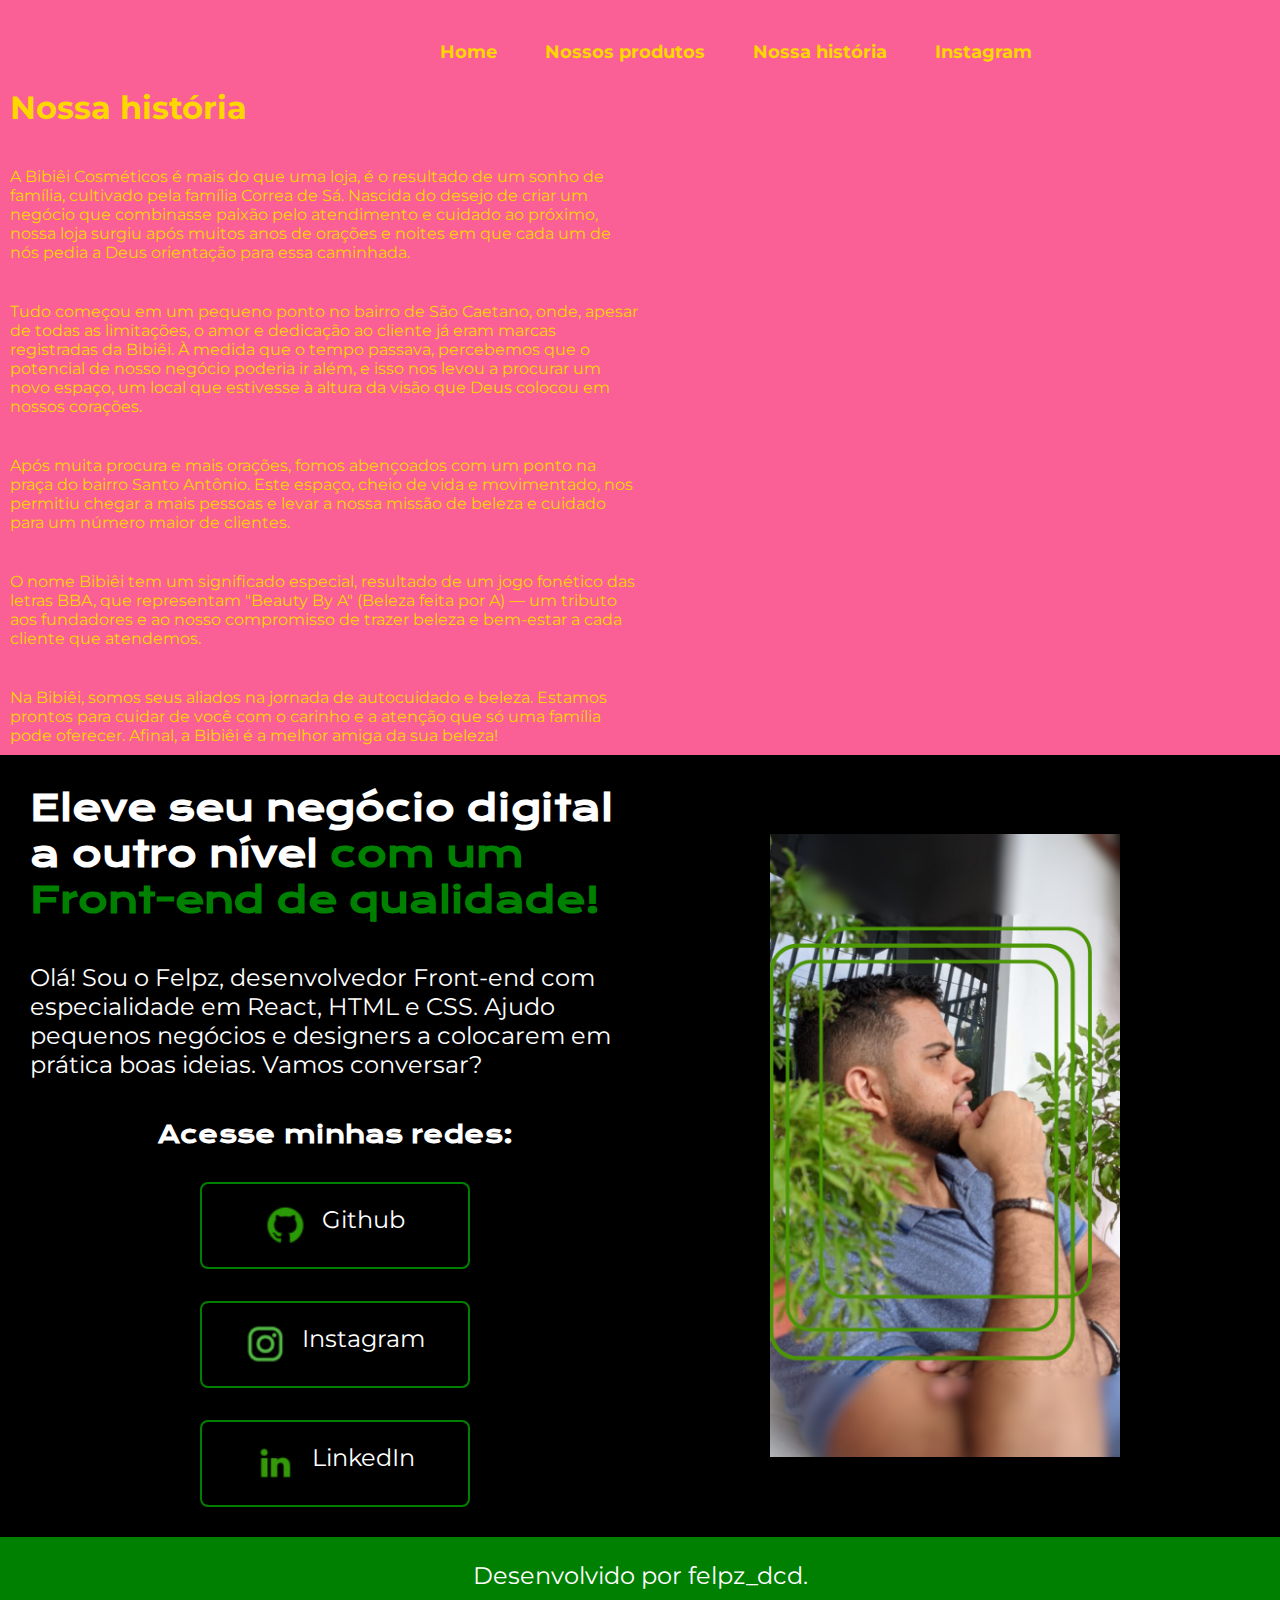
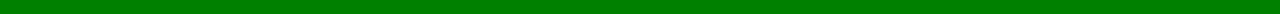
==== historia.html @ 4c727682 "historia.html" ====
<!DOCTYPE html>
<html lang="pt-BR">
<head>
    <meta charset="UTF-8">
    <meta name="viewport" content="width=device-width, initial-scale=1.0">
    <title>Bibiêi Cosméticos - Nossa história</title>
    <link rel="stylesheet" href="style.css">
</head>
<body>
    <header class="cabecalho">
        <nav class="cabecalho__menu">
            <a href="./index.html" class="cabecalho__menu__link"><strong>Home</strong></a>
            <a href="./produtos.html" class="cabecalho__menu__link"><strong>Nossos produtos</a></strong> 
            <a href="./historia.html" class="cabecalho__menu__link"><strong>Nossa história</strong></a>
            <a href="https://www.instagram.com/bibieicosmeticos/" class="cabecalho__menu__link"><strong>Instagram</strong></a>
        </nav>
    </header>
    <main>
        <div class="negocio__historia">
            <section class="negocio__texto__historia">
                <h1>Nossa história</h1>
                <p>A Bibiêi Cosméticos é mais do que uma loja, é o resultado de um sonho de família, cultivado pela família Correa de Sá. Nascida do desejo de criar um negócio que combinasse paixão pelo atendimento e cuidado ao próximo, nossa loja surgiu após muitos anos de orações e noites em que cada um de nós pedia a Deus orientação para essa caminhada.</p>
        

                <p>Tudo começou em um pequeno ponto no bairro de São Caetano, onde, apesar de todas as limitações, o amor e dedicação ao cliente já eram marcas registradas da Bibiêi. À medida que o tempo passava, percebemos que o potencial de nosso negócio poderia ir além, e isso nos levou a procurar um novo espaço, um local que estivesse à altura da visão que Deus colocou em nossos corações.</p> 
                    
                <p>Após muita procura e mais orações, fomos abençoados com um ponto na praça do bairro Santo Antônio. Este espaço, cheio de vida e movimentado, nos permitiu chegar a mais pessoas e levar a nossa missão de beleza e cuidado para um número maior de clientes.</p>
                    
                <p>O nome Bibiêi tem um significado especial, resultado de um jogo fonético das letras BBA, que representam "Beauty By A" (Beleza feita por A) — um tributo aos fundadores e ao nosso compromisso de trazer beleza e bem-estar a cada cliente que atendemos.</p>
                    
                <p>Na Bibiêi, somos seus aliados na jornada de autocuidado e beleza. Estamos prontos para cuidar de você com o carinho e a atenção que só uma família pode oferecer. Afinal, a Bibiêi é a melhor amiga da sua beleza!</p>
            </section>    
        </div>    
    </main>
        <div class="negocio">
            <section class="negocio__texto">
                <h2 class="negocio__texto__titulo">Eleve seu negócio digital a outro nível <strong class="verde-front"> com um Front-end de qualidade!</strong></h2>
                <p class="negocio__texto__paragrafo">Olá! Sou o Felpz, desenvolvedor Front-end com especialidade em React, HTML e CSS. 
                    Ajudo pequenos negócios e designers a colocarem em prática boas ideias. 
                    Vamos conversar?</p>
                <div class="botoes-centro">
                    <h2 class="botoes-centro-att">Acesse minhas redes:</h2>
                    <a href="https://www.github.com/felpzdcd" class="botao-verde">
                        <img src="github.png">
                        Github
                    </a> 
                    <a href="https://www.instagram.com/felpz_dcd/" class="botao-verde">
                        <img src="instagram.png">
                        Instagram
                    </a>
                    <a href="https://www.linkedin.com/in/felipe-de-sá-062b0a15b/" class="botao-verde">
                        <img src="linkedin.png">
                        LinkedIn
                    </a>      
                </div>
            </section> 
            <img class="imagem__rem" src="portfolio.png" id="fotominha" alt="Foto de Felpz, programador da página. Homem pardo, barba feita, cabelo em altura mediana, vestindo camisa azul e com pulseira ao lados de plantas numa varanda.">     
        </div>
    <footer class="rodape">
        <p> Desenvolvido por felpz_dcd.</p>
    </footer>
</body>
</html>
---- style.css ----
@import url('https://fonts.googleapis.com/css2?family=Krona+One&display=swap');
@import url('https://fonts.googleapis.com/css2?family=Montserrat:ital,wght@0,100..900;1,100..900&display=swap');
@import url('https://fonts.googleapis.com/css2?family=Montserrat:ital,wght@0,600;1,600&display=swap');

:root {
    --cor-principal: #fa6096;
    --cor-secundaria: #ffd700;
}

* {
    margin: 0;
    padding: 0;
}

body {
    background: var(--cor-principal);
}

footer {
    background: black;
    color: white;
    text-align: center;
}

.negocio {
    display: flex;
    align-items: center;
    justify-content: space-between;
    background-color: black;
    padding: 1.875rem;
}

.negocio__historia {
    display: flex;
    align-items: center;
    justify-content: space-between;
    background-color: var(--cor-principal);
    font-family: 'Montserrat', sans-serif;
}

#centro {
    text-align: center;
}

.verde-front {
    color: green;
}

header {
    background: var(--cor-principal);
    color: var(--cor-secundaria)
}

main {
    background: var(--cor-principal);
    color: var(--cor-secundaria);
    padding: 0.625rem;
    font-family: 'Montserrat', sans-serif;
}

#fotominha {
    display: block;
    margin: 0 auto; /* Centraliza horizontalmente a imagem */
    width: 21.875rem;
    height: auto; /* Mantém a proporção da imagem */
}

#bibiei {
    display: block;
    margin: 0 auto; /* Centraliza horizontalmente a imagem */
    width: 28.125rem;
    height: auto; /* Mantém a proporção da imagem */
}    

.botao-verde {
    display: flex;
    justify-content: center;
    gap: 1rem;
    width: 75%;
    text-align: center;
    border: 0.125rem solid green;
    border-radius: 0.5rem;
    font-size: 1.5rem;
    font-weight: 37.5rem;
    padding: 1.34375rem 0;
    text-decoration: none;
    color: white;
    font-family: "Montserrat", sans-serif;
}

.botao-verde:hover{
    background-color: green;
    padding: 3%;
    cursor: pointer;
}

.botoes-centro {
    display: flex; 
    flex-direction: column;
    justify-content: space-between;
    align-items: center;
    gap: 2rem; 
}

.botoes-centro-att {
    font-family: "Krona One", sans-serif;
    font-weight: 25rem;
    font-size: 1.5rem;
}

.negocio__texto {
    width: 50%;
    display: flex;
    align-items: center;
    flex-direction: column;
    gap: 2.5rem;
    color: white;
}

.negocio__texto__historia {
    width: 50%;
    display: flex;
    flex-direction: column;
    gap: 2.5rem;
    color:var(--cor-secundaria);
    font-family: 'Montserrat', sans-serif;
}

.negocio__texto__titulo {
    font-size: 2.25rem;
    font-family: "Krona One", sans-serif ;
    color: white;
}

.negocio__texto__paragrafo {
    font-size: 1.5rem;
    font-family: "Montserrat", sans-serif;
    color: white;
}

.rodape {
    padding: 1.5rem;
    color: white;
    background-color: green;
    font-family: 'Montserrat', sans-serif;
    font-size: 1.5rem;
    font-weight: 400px;
}

.cabecalho {
    padding: 2% 0% 0% 15%;
}

.cabecalho__menu {
    display: flex;
    padding: 10px;
    justify-content: center;
    align-items: center;
    gap: 0.5rem ;
    font-family: 'Montserrat', sans-serif;
}

.cabecalho__menu__link {
    color: var(--cor-secundaria);
    font-size: 1.125rem;
    margin: 0 0.625rem;
    padding: 0.3125rem 0.625rem;
    text-decoration: none;
}

.cabecalho__menu__link:hover {
    color: white;
    font-size: 1.5rem;
}

.foto__historia {
    display: block;
    margin: 0 auto; /* Centraliza horizontalmente a imagem */
    width: 21.875rem;
    height: auto; /* Mantém a proporção da imagem */
}

.mapa__loja__print {
    display: block;
    margin: 0 auto; /* Centraliza horizontalmente a imagem */
    width: 15.625rem;
    height: auto; /* Mantém a proporção da imagem */
    border-radius: 0.5rem;
    border: 0.125rem solid var(--cor-secundaria);
    padding: 0.625rem;
}

.mapa__loja__print:hover {
    width: 31.25rem;
}

.mapa__loja {
    display: flex;
    justify-content: center;
    text-decoration: none;
    color: var(--cor-secundaria);
}

.imagem__rem {
    width: 50%;
}

@media (max-width: 1200px) {
    .cabecalho {
        padding: 10%;
    }
    
    .cabecalho__menu {
        justify-content: center;
    }
    
    .negocio {
        flex-direction: column-reverse;
        padding: 5%;
    }

    .negocio__texto {
        width: auto;
    }
}
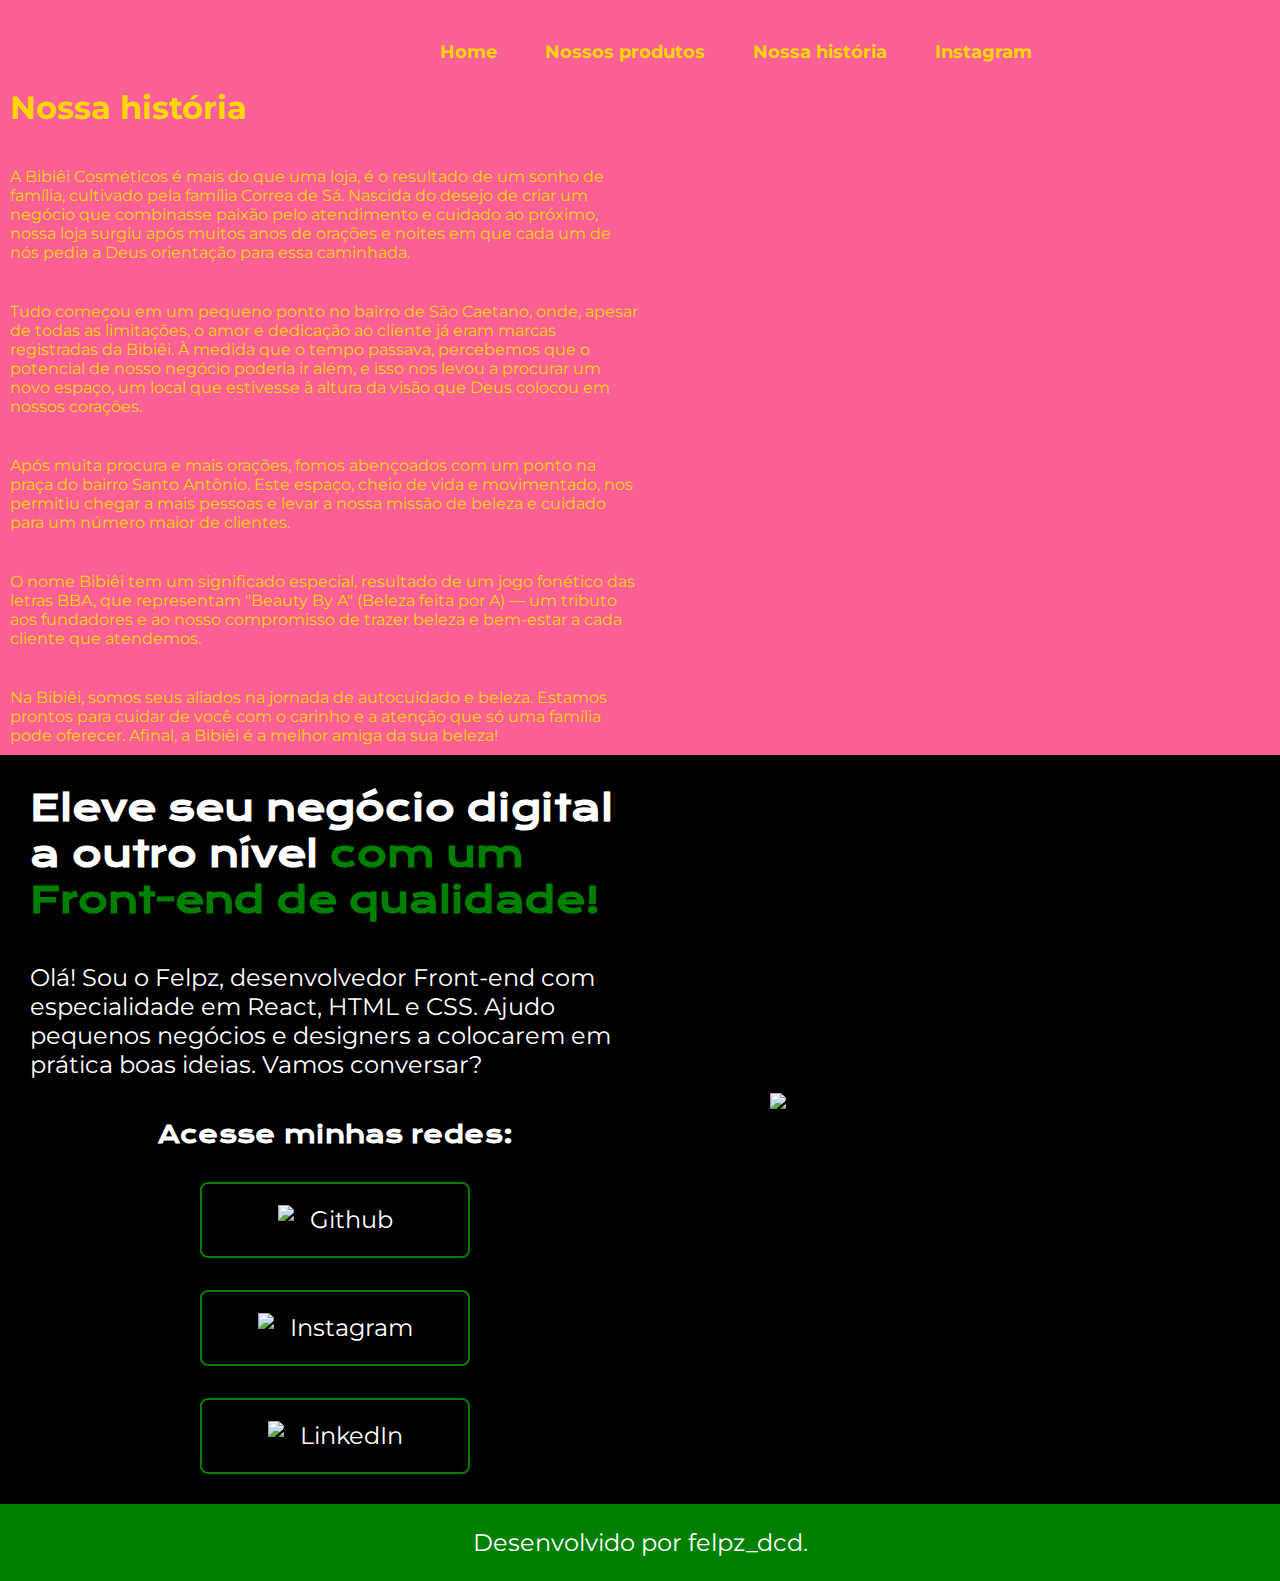
==== commit b263e55b: "Add files via upload" ====
--- a/historia.html
+++ b/historia.html
@@ -41,23 +41,23 @@
                 <div class="botoes-centro">
                     <h2 class="botoes-centro-att">Acesse minhas redes:</h2>
                     <a href="https://www.github.com/felpzdcd" class="botao-verde">
-                        <img src="github.png">
+                        <img src="./assets/github.png">
                         Github
                     </a> 
                     <a href="https://www.instagram.com/felpz_dcd/" class="botao-verde">
-                        <img src="instagram.png">
+                        <img src="./assets/instagram.png">
                         Instagram
                     </a>
                     <a href="https://www.linkedin.com/in/felipe-de-sá-062b0a15b/" class="botao-verde">
-                        <img src="linkedin.png">
+                        <img src="./assets/linkedin.png">
                         LinkedIn
                     </a>      
                 </div>
             </section> 
-            <img class="imagem__rem" src="portfolio.png" id="fotominha" alt="Foto de Felpz, programador da página. Homem pardo, barba feita, cabelo em altura mediana, vestindo camisa azul e com pulseira ao lados de plantas numa varanda.">     
+            <img class="imagem__rem" src="./assets/portfolio.png" id="fotominha" alt="Foto de Felpz, programador da página. Homem pardo, barba feita, cabelo em altura mediana, vestindo camisa azul e com pulseira ao lados de plantas numa varanda.">     
         </div>
     <footer class="rodape">
         <p> Desenvolvido por felpz_dcd.</p>
     </footer>
 </body>
-</html>
+</html>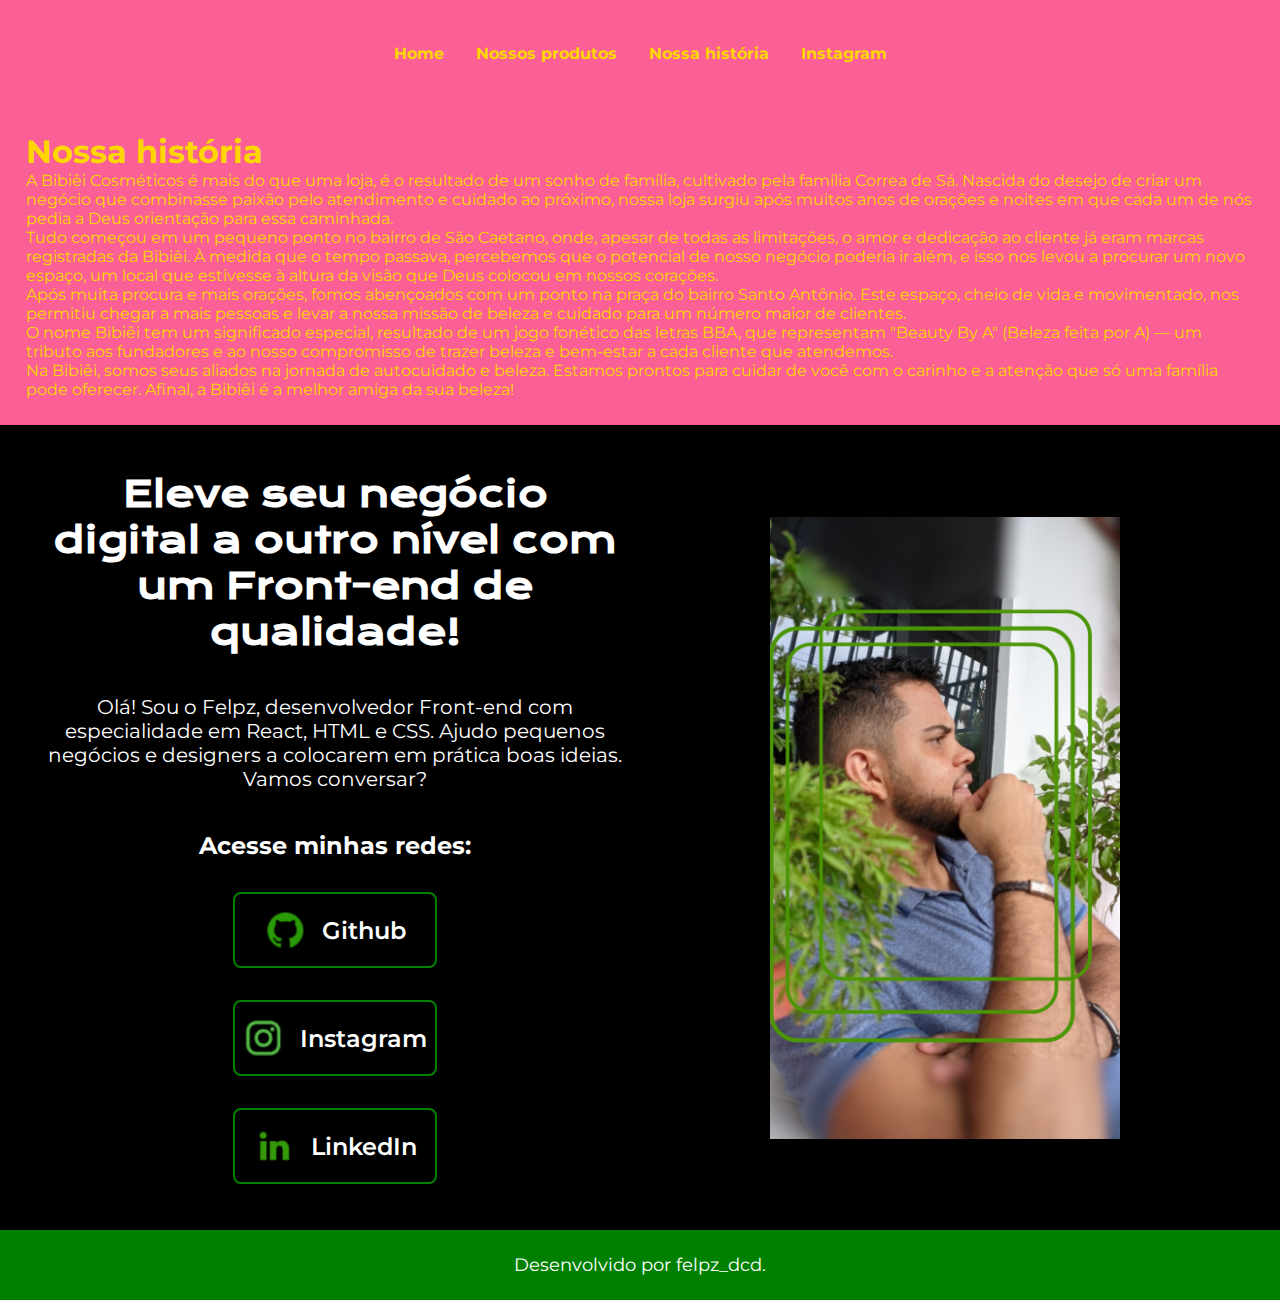
==== commit d3396b20: "historia.html" ====
--- a/historia.html
+++ b/historia.html
@@ -41,23 +41,23 @@
                 <div class="botoes-centro">
                     <h2 class="botoes-centro-att">Acesse minhas redes:</h2>
                     <a href="https://www.github.com/felpzdcd" class="botao-verde">
-                        <img src="./assets/github.png">
+                        <img src="github.png">
                         Github
                     </a> 
                     <a href="https://www.instagram.com/felpz_dcd/" class="botao-verde">
-                        <img src="./assets/instagram.png">
+                        <img src="instagram.png">
                         Instagram
                     </a>
                     <a href="https://www.linkedin.com/in/felipe-de-sá-062b0a15b/" class="botao-verde">
-                        <img src="./assets/linkedin.png">
+                        <img src="linkedin.png">
                         LinkedIn
                     </a>      
                 </div>
             </section> 
-            <img class="imagem__rem" src="./assets/portfolio.png" id="fotominha" alt="Foto de Felpz, programador da página. Homem pardo, barba feita, cabelo em altura mediana, vestindo camisa azul e com pulseira ao lados de plantas numa varanda.">     
+            <img class="imagem__rem" src="portfolio.png" id="fotominha" alt="Foto de Felpz, programador da página. Homem pardo, barba feita, cabelo em altura mediana, vestindo camisa azul e com pulseira ao lados de plantas numa varanda.">     
         </div>
     <footer class="rodape">
         <p> Desenvolvido por felpz_dcd.</p>
     </footer>
 </body>
-</html>+</html>
--- a/style.css
+++ b/style.css
@@ -10,20 +10,24 @@
 * {
     margin: 0;
     padding: 0;
+    box-sizing: border-box;
 }
 
 body {
     background: var(--cor-principal);
+    font-family: 'Montserrat', sans-serif;
 }
 
 footer {
     background: black;
     color: white;
     text-align: center;
+    padding: 1rem;
 }
 
 .negocio {
     display: flex;
+    flex-wrap: wrap;
     align-items: center;
     justify-content: space-between;
     background-color: black;
@@ -32,194 +36,211 @@
 
 .negocio__historia {
     display: flex;
+    flex-wrap: wrap;
     align-items: center;
     justify-content: space-between;
     background-color: var(--cor-principal);
-    font-family: 'Montserrat', sans-serif;
+    padding: 1rem;
 }
 
 #centro {
     text-align: center;
-}
-
-.verde-front {
-    color: green;
 }
 
 header {
     background: var(--cor-principal);
-    color: var(--cor-secundaria)
+    color: var(--cor-secundaria);
+    padding: 1rem;
 }
 
 main {
     background: var(--cor-principal);
     color: var(--cor-secundaria);
     padding: 0.625rem;
-    font-family: 'Montserrat', sans-serif;
-}
-
-#fotominha {
+}
+
+#fotominha, #bibiei {
     display: block;
-    margin: 0 auto; /* Centraliza horizontalmente a imagem */
-    width: 21.875rem;
-    height: auto; /* Mantém a proporção da imagem */
-}
-
-#bibiei {
-    display: block;
-    margin: 0 auto; /* Centraliza horizontalmente a imagem */
-    width: 28.125rem;
-    height: auto; /* Mantém a proporção da imagem */
-}    
+    margin: 0 auto;
+    width: 100%;
+    max-width: 21.875rem;
+    height: auto;
+}
 
 .botao-verde {
     display: flex;
     justify-content: center;
+    align-items: center;
     gap: 1rem;
     width: 75%;
+    max-width: 15rem;
     text-align: center;
     border: 0.125rem solid green;
     border-radius: 0.5rem;
     font-size: 1.5rem;
-    font-weight: 37.5rem;
-    padding: 1.34375rem 0;
+    font-weight: 600;
+    padding: 1rem;
     text-decoration: none;
     color: white;
-    font-family: "Montserrat", sans-serif;
-}
-
-.botao-verde:hover{
+    transition: background-color 0.3s;
+}
+
+.botao-verde:hover {
     background-color: green;
-    padding: 3%;
     cursor: pointer;
 }
 
 .botoes-centro {
-    display: flex; 
+    display: flex;
     flex-direction: column;
-    justify-content: space-between;
-    align-items: center;
-    gap: 2rem; 
-}
-
-.botoes-centro-att {
-    font-family: "Krona One", sans-serif;
-    font-weight: 25rem;
-    font-size: 1.5rem;
+    justify-content: center;
+    align-items: center;
+    gap: 2rem;
 }
 
 .negocio__texto {
-    width: 50%;
+    width: 100%;
+    max-width: 50%;
     display: flex;
     align-items: center;
     flex-direction: column;
     gap: 2.5rem;
     color: white;
-}
-
-.negocio__texto__historia {
-    width: 50%;
-    display: flex;
-    flex-direction: column;
-    gap: 2.5rem;
-    color:var(--cor-secundaria);
-    font-family: 'Montserrat', sans-serif;
+    padding: 1rem;
 }
 
 .negocio__texto__titulo {
     font-size: 2.25rem;
-    font-family: "Krona One", sans-serif ;
-    color: white;
+    font-family: "Krona One", sans-serif;
+    color: white;
+    text-align: center;
 }
 
 .negocio__texto__paragrafo {
-    font-size: 1.5rem;
-    font-family: "Montserrat", sans-serif;
-    color: white;
+    font-size: 1.25rem;
+    color: white;
+    text-align: center;
 }
 
 .rodape {
     padding: 1.5rem;
     color: white;
     background-color: green;
-    font-family: 'Montserrat', sans-serif;
-    font-size: 1.5rem;
-    font-weight: 400px;
+    font-size: 1.125rem;
+    font-weight: 400;
+    text-align: center;
 }
 
 .cabecalho {
-    padding: 2% 0% 0% 15%;
+    padding: 2%;
+    text-align: center;
 }
 
 .cabecalho__menu {
     display: flex;
+    flex-wrap: wrap;
+    justify-content: center;
+    gap: 1rem;
     padding: 10px;
-    justify-content: center;
-    align-items: center;
-    gap: 0.5rem ;
-    font-family: 'Montserrat', sans-serif;
 }
 
 .cabecalho__menu__link {
     color: var(--cor-secundaria);
-    font-size: 1.125rem;
-    margin: 0 0.625rem;
-    padding: 0.3125rem 0.625rem;
+    font-size: 1rem;
+    padding: 0.5rem;
     text-decoration: none;
 }
 
 .cabecalho__menu__link:hover {
     color: white;
-    font-size: 1.5rem;
-}
-
-.foto__historia {
-    display: block;
-    margin: 0 auto; /* Centraliza horizontalmente a imagem */
-    width: 21.875rem;
-    height: auto; /* Mantém a proporção da imagem */
 }
 
 .mapa__loja__print {
     display: block;
-    margin: 0 auto; /* Centraliza horizontalmente a imagem */
-    width: 15.625rem;
-    height: auto; /* Mantém a proporção da imagem */
+    margin: 0 auto;
+    width: 100%;
+    max-width: 15.625rem;
+    height: auto;
     border-radius: 0.5rem;
     border: 0.125rem solid var(--cor-secundaria);
     padding: 0.625rem;
 }
 
 .mapa__loja__print:hover {
-    width: 31.25rem;
+    width: 100%;
+    max-width: 20rem;
 }
 
 .mapa__loja {
     display: flex;
     justify-content: center;
-    text-decoration: none;
-    color: var(--cor-secundaria);
-}
-
-.imagem__rem {
-    width: 50%;
+    color: var(--cor-secundaria);
 }
 
 @media (max-width: 1200px) {
     .cabecalho {
         padding: 10%;
     }
-    
-    .cabecalho__menu {
-        justify-content: center;
-    }
-    
+
     .negocio {
-        flex-direction: column-reverse;
-        padding: 5%;
+        flex-direction: column;
+        padding: 2rem;
     }
 
     .negocio__texto {
-        width: auto;
-    }
-}+        width: 100%;
+    }
+
+    .negocio__texto__titulo {
+        font-size: 1.75rem;
+    }
+
+    .botao-verde {
+        width: 100%;
+        max-width: 10rem;
+        padding: 1rem;
+    }
+}
+
+@media (max-width: 768px) {
+    #fotominha, #bibiei {
+        max-width: 15rem;
+    }
+
+    .botao-verde {
+        width: 100%;
+        max-width: 8rem;
+        font-size: 1.25rem;
+    }
+
+    .negocio__texto__titulo {
+        font-size: 1.5rem;
+    }
+
+    .negocio__texto__paragrafo {
+        font-size: 1rem;
+    }
+
+    .rodape {
+        font-size: 1rem;
+    }
+}
+
+@media (max-width: 480px) {
+    .negocio {
+        padding: 1rem;
+    }
+
+    .negocio__texto__titulo {
+        font-size: 1.25rem;
+    }
+
+    .cabecalho__menu__link {
+        font-size: 0.875rem;
+    }
+
+    .botao-verde {
+        font-size: 1rem;
+        padding: 0.75rem;
+    }
+}
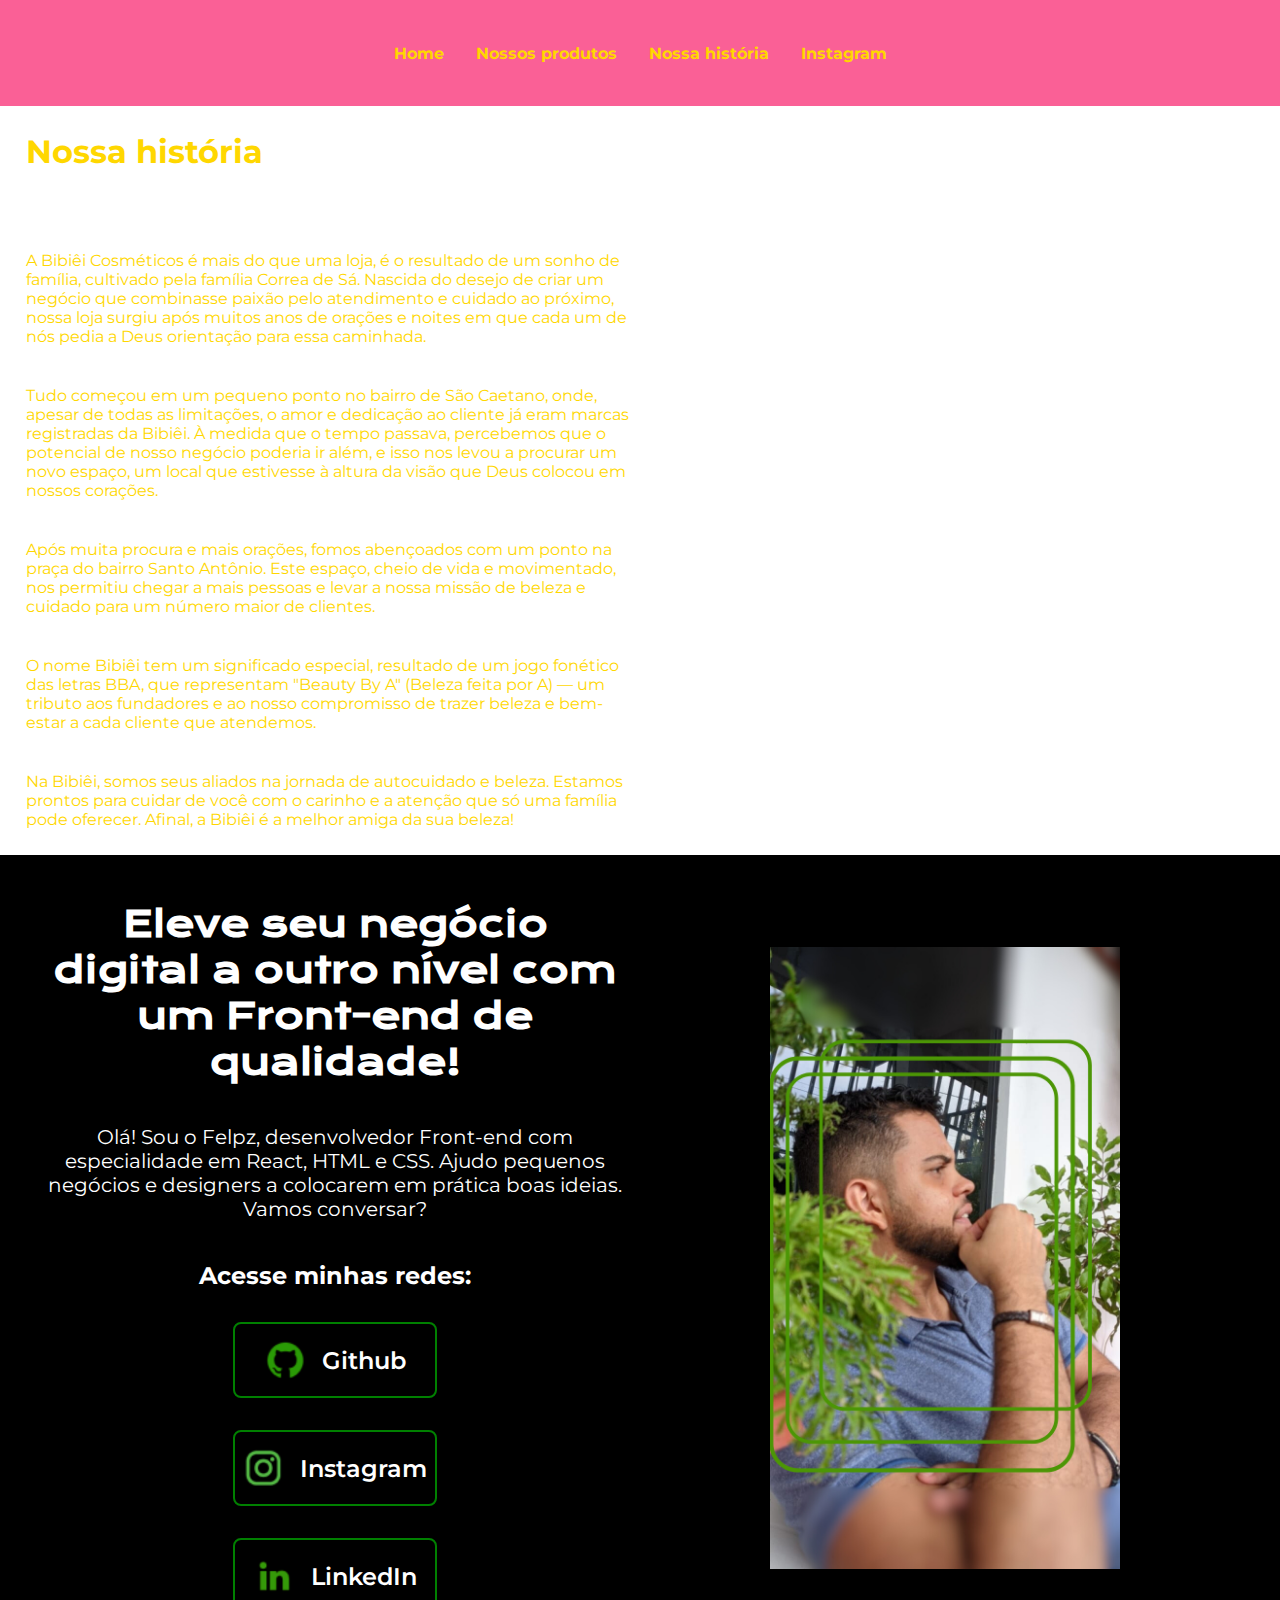
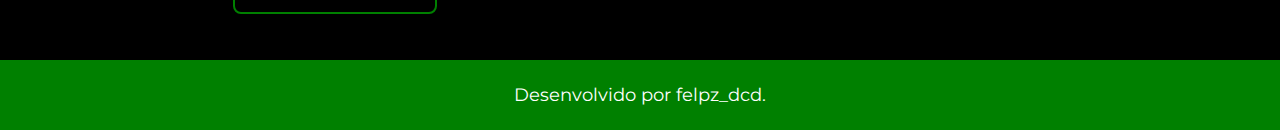
==== commit 96729876: "historia.html" ====
--- a/historia.html
+++ b/historia.html
@@ -19,7 +19,7 @@
         <div class="negocio__historia">
             <section class="negocio__texto__historia">
                 <h1>Nossa história</h1>
-                <p>A Bibiêi Cosméticos é mais do que uma loja, é o resultado de um sonho de família, cultivado pela família Correa de Sá. Nascida do desejo de criar um negócio que combinasse paixão pelo atendimento e cuidado ao próximo, nossa loja surgiu após muitos anos de orações e noites em que cada um de nós pedia a Deus orientação para essa caminhada.</p>
+                <strong></strong><p>A Bibiêi Cosméticos é mais do que uma loja, é o resultado de um sonho de família, cultivado pela família Correa de Sá. Nascida do desejo de criar um negócio que combinasse paixão pelo atendimento e cuidado ao próximo, nossa loja surgiu após muitos anos de orações e noites em que cada um de nós pedia a Deus orientação para essa caminhada.</p>
         
 
                 <p>Tudo começou em um pequeno ponto no bairro de São Caetano, onde, apesar de todas as limitações, o amor e dedicação ao cliente já eram marcas registradas da Bibiêi. À medida que o tempo passava, percebemos que o potencial de nosso negócio poderia ir além, e isso nos levou a procurar um novo espaço, um local que estivesse à altura da visão que Deus colocou em nossos corações.</p> 
@@ -28,7 +28,7 @@
                     
                 <p>O nome Bibiêi tem um significado especial, resultado de um jogo fonético das letras BBA, que representam "Beauty By A" (Beleza feita por A) — um tributo aos fundadores e ao nosso compromisso de trazer beleza e bem-estar a cada cliente que atendemos.</p>
                     
-                <p>Na Bibiêi, somos seus aliados na jornada de autocuidado e beleza. Estamos prontos para cuidar de você com o carinho e a atenção que só uma família pode oferecer. Afinal, a Bibiêi é a melhor amiga da sua beleza!</p>
+                <p>Na Bibiêi, somos seus aliados na jornada de autocuidado e beleza. Estamos prontos para cuidar de você com o carinho e a atenção que só uma família pode oferecer. Afinal, a Bibiêi é a melhor amiga da sua beleza!</p></strong>
             </section>    
         </div>    
     </main>
--- a/style.css
+++ b/style.css
@@ -14,7 +14,7 @@
 }
 
 body {
-    background: var(--cor-principal);
+    background: #FFFFFF;
     font-family: 'Montserrat', sans-serif;
 }
 
@@ -39,9 +39,24 @@
     flex-wrap: wrap;
     align-items: center;
     justify-content: space-between;
-    background-color: var(--cor-principal);
-    padding: 1rem;
-}
+    background-color: #FFFFFF;
+    padding: 1rem;
+}
+.negocio__historia:hover {
+    border: 0.125rem solid var(--cor-secundaria);
+    border-radius: 0.5rem;
+    font-weight: 900px;
+}
+
+.negocio__texto__historia {
+    width: 50%;
+    display: flex;
+    flex-direction: column;
+    gap: 2.5rem;
+    color:var(--cor-secundaria);
+    font-family: 'Montserrat', sans-serif;
+}
+
 
 #centro {
     text-align: center;
@@ -54,7 +69,7 @@
 }
 
 main {
-    background: var(--cor-principal);
+    background: #FFFFFF;
     color: var(--cor-secundaria);
     padding: 0.625rem;
 }
@@ -183,7 +198,7 @@
     }
 
     .negocio {
-        flex-direction: column;
+        flex-direction: column-reverse;
         padding: 2rem;
     }
 
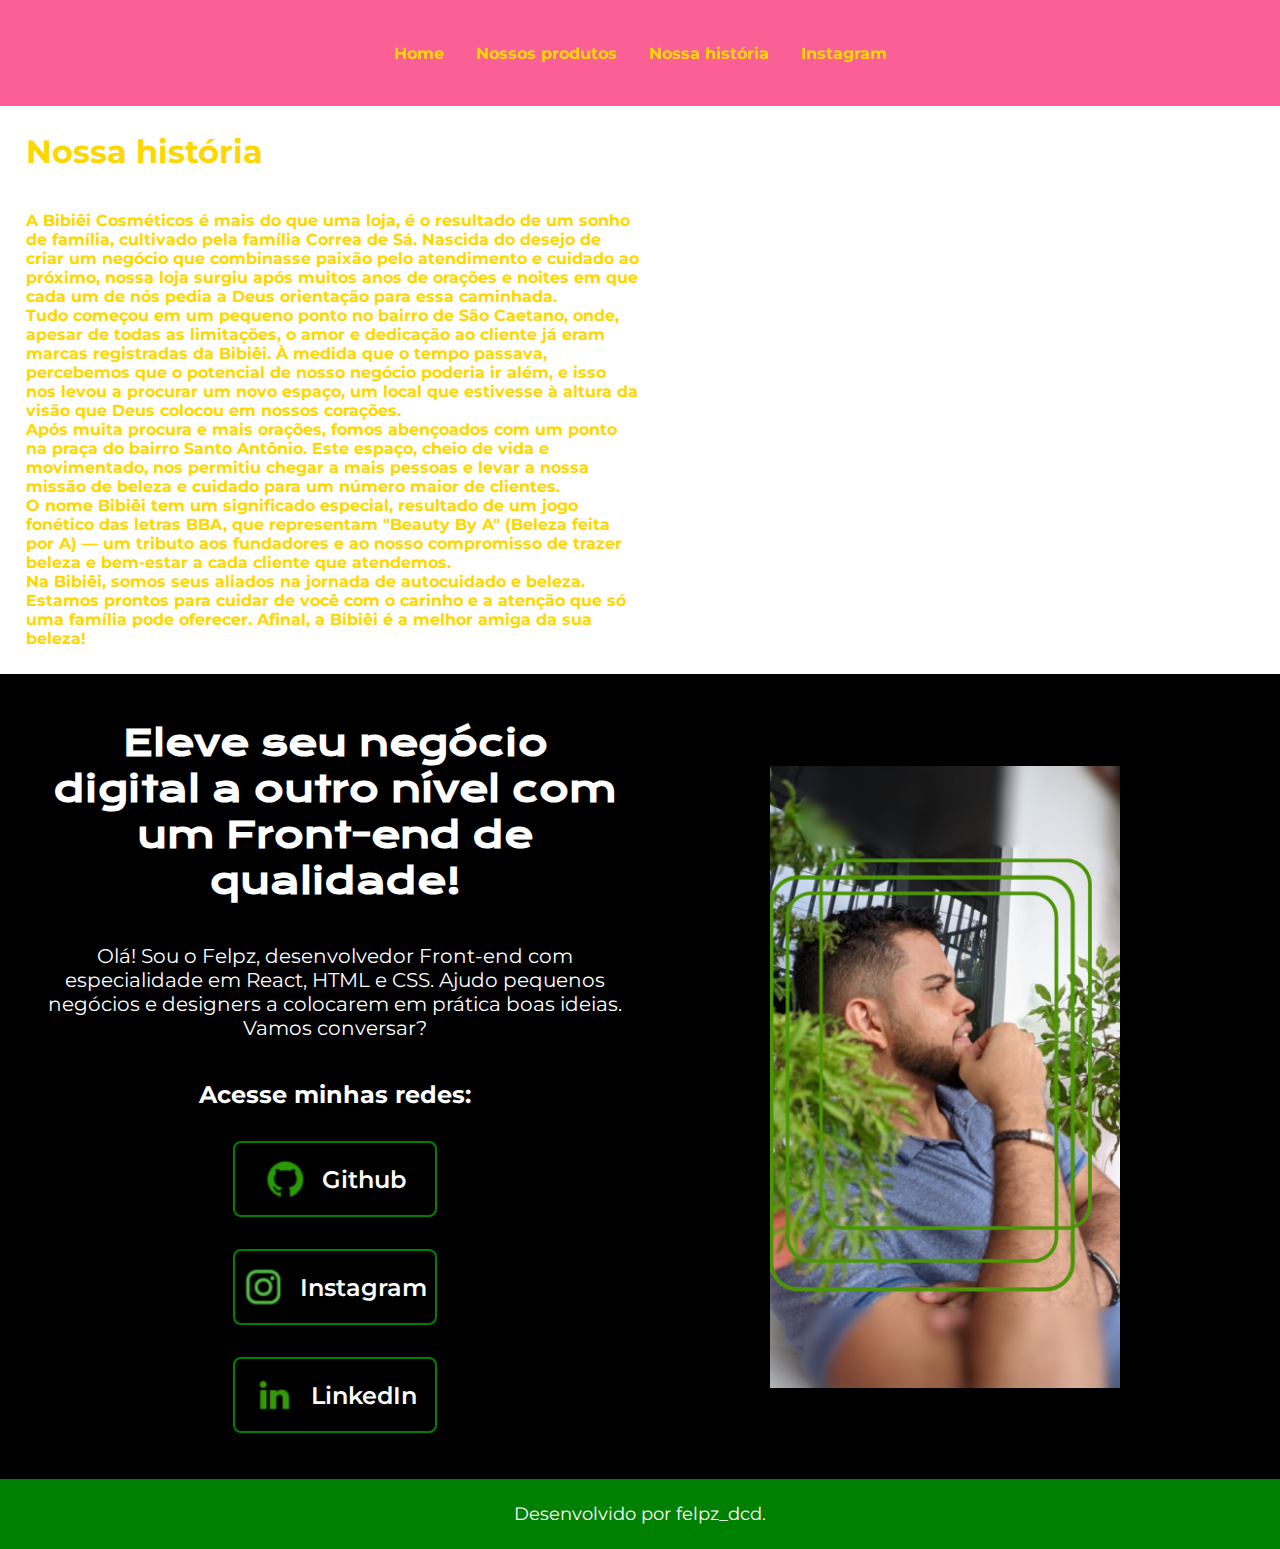
==== commit 44329c01: "historia.html" ====
--- a/historia.html
+++ b/historia.html
@@ -19,9 +19,8 @@
         <div class="negocio__historia">
             <section class="negocio__texto__historia">
                 <h1>Nossa história</h1>
-                <strong></strong><p>A Bibiêi Cosméticos é mais do que uma loja, é o resultado de um sonho de família, cultivado pela família Correa de Sá. Nascida do desejo de criar um negócio que combinasse paixão pelo atendimento e cuidado ao próximo, nossa loja surgiu após muitos anos de orações e noites em que cada um de nós pedia a Deus orientação para essa caminhada.</p>
+                <strong><p>A Bibiêi Cosméticos é mais do que uma loja, é o resultado de um sonho de família, cultivado pela família Correa de Sá. Nascida do desejo de criar um negócio que combinasse paixão pelo atendimento e cuidado ao próximo, nossa loja surgiu após muitos anos de orações e noites em que cada um de nós pedia a Deus orientação para essa caminhada.</p>
         
-
                 <p>Tudo começou em um pequeno ponto no bairro de São Caetano, onde, apesar de todas as limitações, o amor e dedicação ao cliente já eram marcas registradas da Bibiêi. À medida que o tempo passava, percebemos que o potencial de nosso negócio poderia ir além, e isso nos levou a procurar um novo espaço, um local que estivesse à altura da visão que Deus colocou em nossos corações.</p> 
                     
                 <p>Após muita procura e mais orações, fomos abençoados com um ponto na praça do bairro Santo Antônio. Este espaço, cheio de vida e movimentado, nos permitiu chegar a mais pessoas e levar a nossa missão de beleza e cuidado para um número maior de clientes.</p>
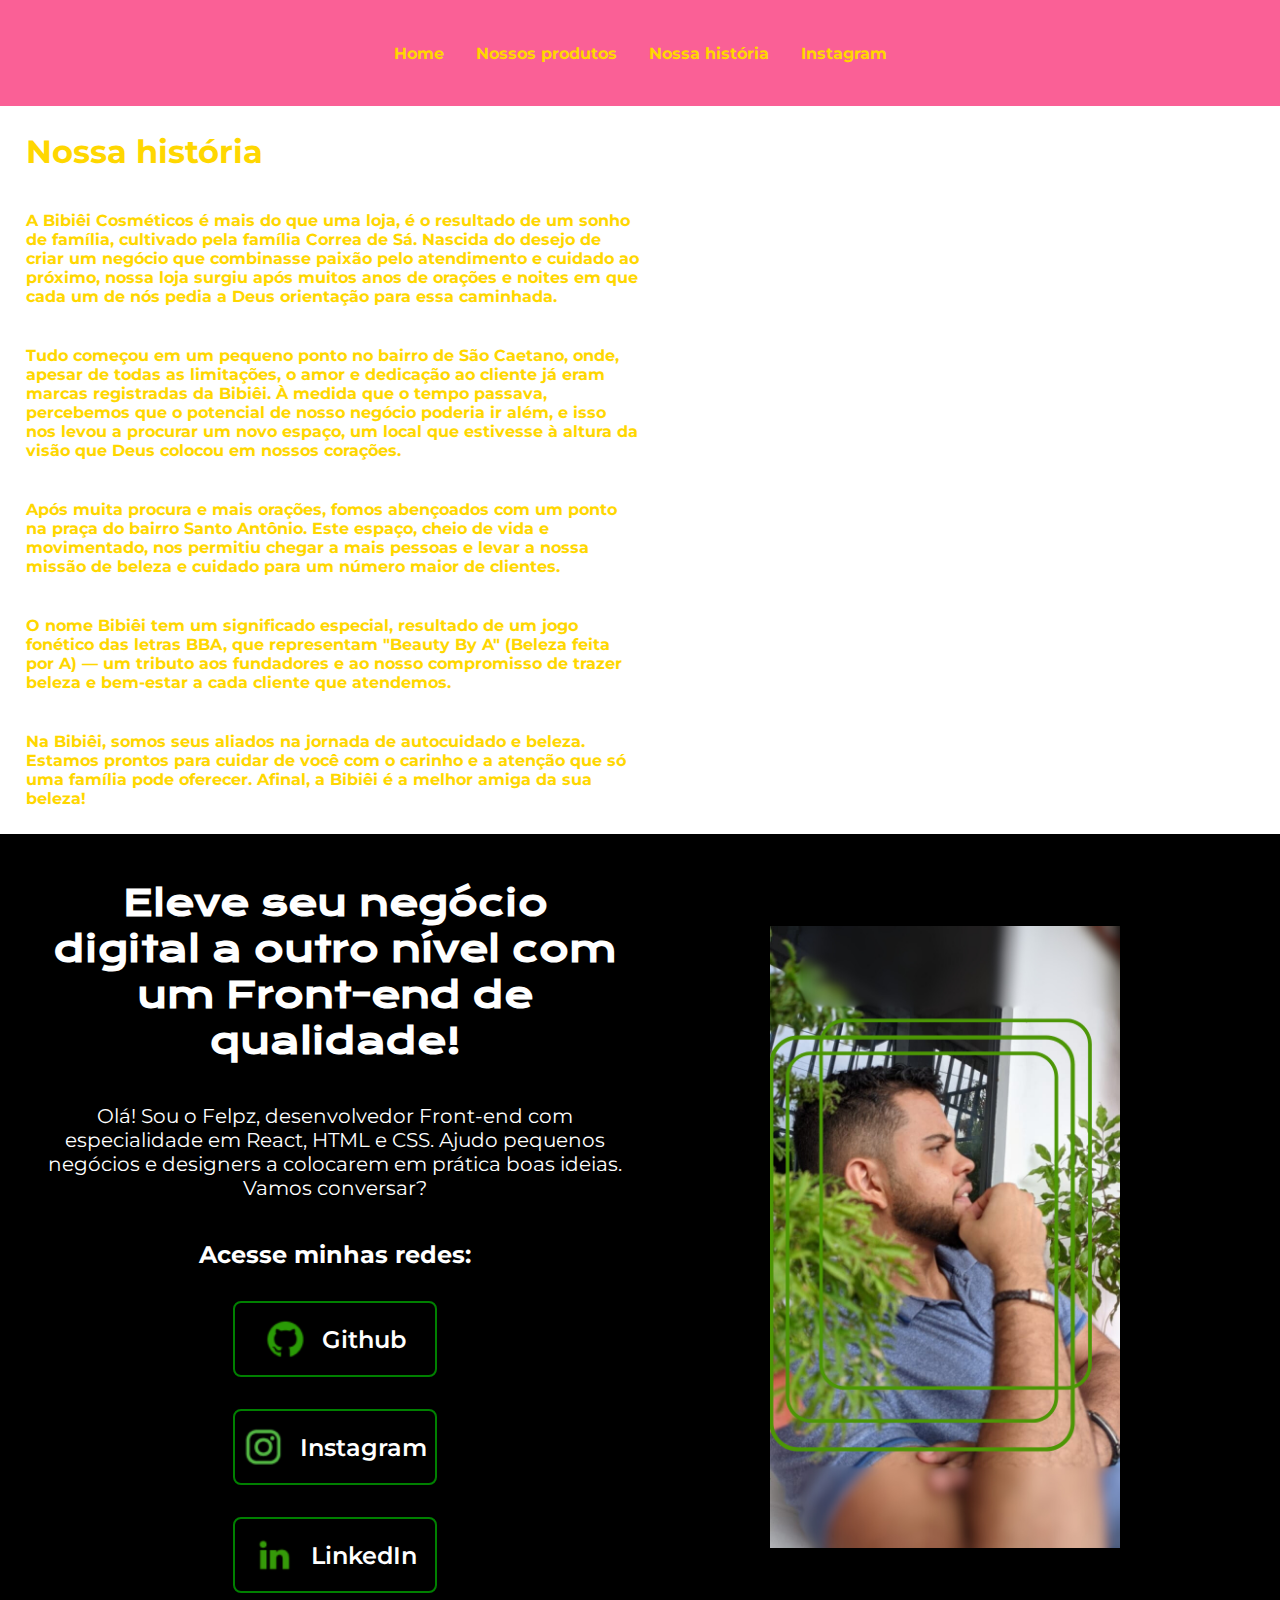
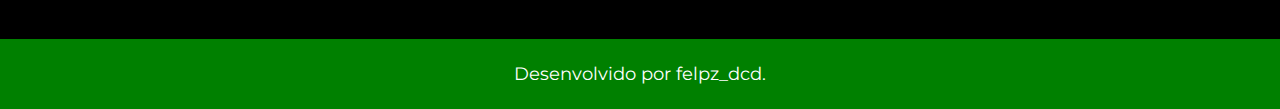
==== commit 9dc7bec3: "historia.html" ====
--- a/historia.html
+++ b/historia.html
@@ -19,15 +19,15 @@
         <div class="negocio__historia">
             <section class="negocio__texto__historia">
                 <h1>Nossa história</h1>
-                <strong><p>A Bibiêi Cosméticos é mais do que uma loja, é o resultado de um sonho de família, cultivado pela família Correa de Sá. Nascida do desejo de criar um negócio que combinasse paixão pelo atendimento e cuidado ao próximo, nossa loja surgiu após muitos anos de orações e noites em que cada um de nós pedia a Deus orientação para essa caminhada.</p>
+                <strong><p>A Bibiêi Cosméticos é mais do que uma loja, é o resultado de um sonho de família, cultivado pela família Correa de Sá. Nascida do desejo de criar um negócio que combinasse paixão pelo atendimento e cuidado ao próximo, nossa loja surgiu após muitos anos de orações e noites em que cada um de nós pedia a Deus orientação para essa caminhada.</p></strong>
         
-                <p>Tudo começou em um pequeno ponto no bairro de São Caetano, onde, apesar de todas as limitações, o amor e dedicação ao cliente já eram marcas registradas da Bibiêi. À medida que o tempo passava, percebemos que o potencial de nosso negócio poderia ir além, e isso nos levou a procurar um novo espaço, um local que estivesse à altura da visão que Deus colocou em nossos corações.</p> 
+                <strong><p>Tudo começou em um pequeno ponto no bairro de São Caetano, onde, apesar de todas as limitações, o amor e dedicação ao cliente já eram marcas registradas da Bibiêi. À medida que o tempo passava, percebemos que o potencial de nosso negócio poderia ir além, e isso nos levou a procurar um novo espaço, um local que estivesse à altura da visão que Deus colocou em nossos corações.</p></strong> 
                     
-                <p>Após muita procura e mais orações, fomos abençoados com um ponto na praça do bairro Santo Antônio. Este espaço, cheio de vida e movimentado, nos permitiu chegar a mais pessoas e levar a nossa missão de beleza e cuidado para um número maior de clientes.</p>
+                <strong><p>Após muita procura e mais orações, fomos abençoados com um ponto na praça do bairro Santo Antônio. Este espaço, cheio de vida e movimentado, nos permitiu chegar a mais pessoas e levar a nossa missão de beleza e cuidado para um número maior de clientes.</p></strong>
                     
-                <p>O nome Bibiêi tem um significado especial, resultado de um jogo fonético das letras BBA, que representam "Beauty By A" (Beleza feita por A) — um tributo aos fundadores e ao nosso compromisso de trazer beleza e bem-estar a cada cliente que atendemos.</p>
+                <strong><p>O nome Bibiêi tem um significado especial, resultado de um jogo fonético das letras BBA, que representam "Beauty By A" (Beleza feita por A) — um tributo aos fundadores e ao nosso compromisso de trazer beleza e bem-estar a cada cliente que atendemos.</p></strong>
                     
-                <p>Na Bibiêi, somos seus aliados na jornada de autocuidado e beleza. Estamos prontos para cuidar de você com o carinho e a atenção que só uma família pode oferecer. Afinal, a Bibiêi é a melhor amiga da sua beleza!</p></strong>
+                <strong><p>Na Bibiêi, somos seus aliados na jornada de autocuidado e beleza. Estamos prontos para cuidar de você com o carinho e a atenção que só uma família pode oferecer. Afinal, a Bibiêi é a melhor amiga da sua beleza!</p></strong>
             </section>    
         </div>    
     </main>
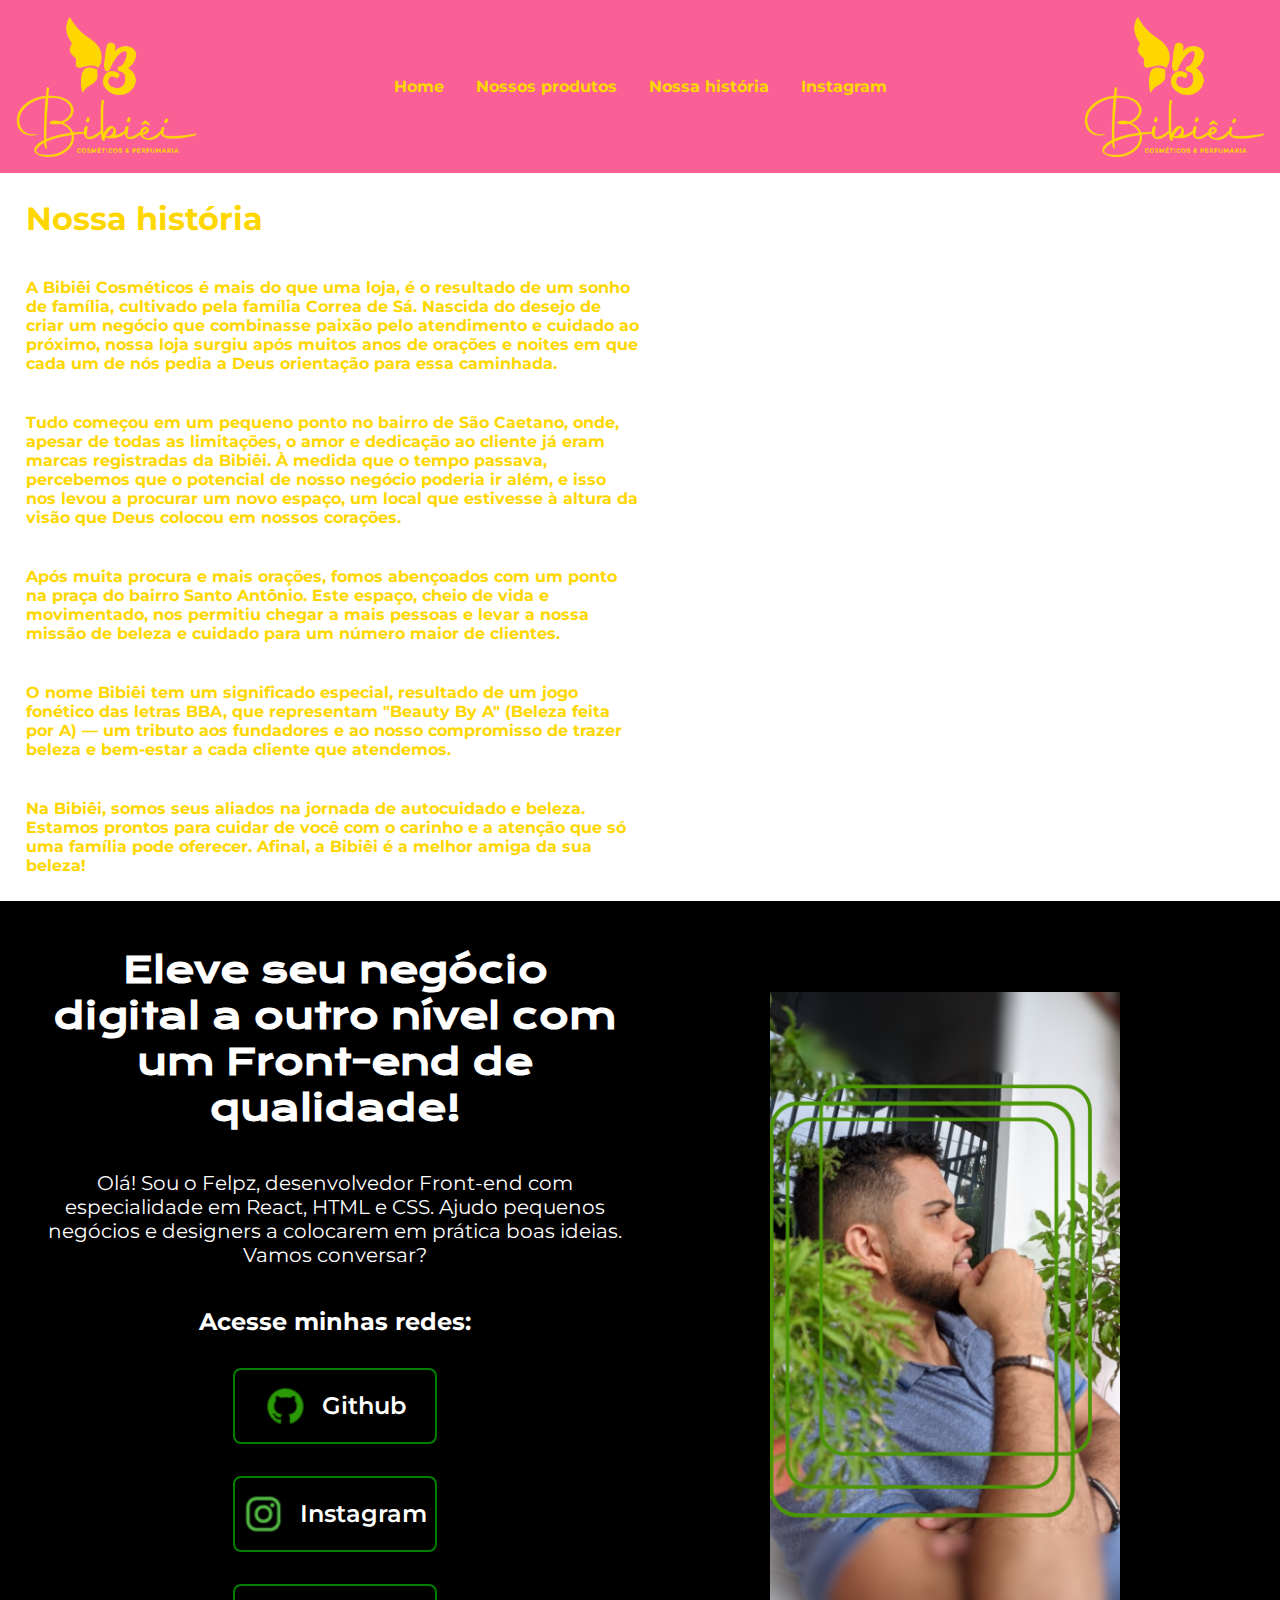
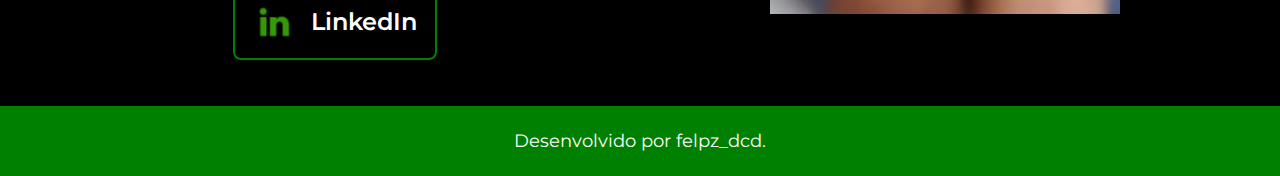
==== commit c1833935: "historia.html" ====
--- a/historia.html
+++ b/historia.html
@@ -8,12 +8,14 @@
 </head>
 <body>
     <header class="cabecalho">
+        <img src="MARCA D_ÁGUA.png" alt="Logo da Bibiêi Cosméticos na esquerda" class="cabecalho__logo cabecalho__logo--esquerda">
         <nav class="cabecalho__menu">
-            <a href="./index.html" class="cabecalho__menu__link"><strong>Home</strong></a>
+            <a class="cabecalho__menu__link"><strong>Home</a></strong>
             <a href="./produtos.html" class="cabecalho__menu__link"><strong>Nossos produtos</a></strong> 
-            <a href="./historia.html" class="cabecalho__menu__link"><strong>Nossa história</strong></a>
-            <a href="https://www.instagram.com/bibieicosmeticos/" class="cabecalho__menu__link"><strong>Instagram</strong></a>
+            <a href="./historia.html" class="cabecalho__menu__link"><strong>Nossa história</a></strong> 
+            <a href="https://www.instagram.com/bibieicosmeticos/" class="cabecalho__menu__link"><strong>Instagram</a></strong> 
         </nav>
+        <img src="MARCA D_ÁGUA.png" alt="Logo da Bibiêi Cosméticos na direita" class="cabecalho__logo cabecalho__logo--direita">
     </header>
     <main>
         <div class="negocio__historia">
--- a/style.css
+++ b/style.css
@@ -42,6 +42,7 @@
     background-color: #FFFFFF;
     padding: 1rem;
 }
+
 .negocio__historia:hover {
     border: 0.125rem solid var(--cor-secundaria);
     border-radius: 0.5rem;
@@ -49,14 +50,14 @@
 }
 
 .negocio__texto__historia {
-    width: 50%;
+    width: 100%;
+    max-width: 50%;
     display: flex;
     flex-direction: column;
     gap: 2.5rem;
-    color:var(--cor-secundaria);
+    color: var(--cor-secundaria);
     font-family: 'Montserrat', sans-serif;
 }
-
 
 #centro {
     text-align: center;
@@ -66,6 +67,33 @@
     background: var(--cor-principal);
     color: var(--cor-secundaria);
     padding: 1rem;
+    display: flex;
+    align-items: center;
+    justify-content: space-between;
+    flex-wrap: wrap;
+}
+
+.cabecalho__logo {
+    width: 180px; 
+    height: auto;
+}
+
+.cabecalho__menu {
+display: flex;
+    gap: 1rem;
+    flex-grow: 1;
+    justify-content: center;
+}
+
+.cabecalho__menu__link {
+    color: var(--cor-secundaria);
+    font-size: 1rem;
+    padding: 0.5rem;
+    text-decoration: none;
+}
+
+.cabecalho__menu__link:hover {
+    color: white;
 }
 
 main {
@@ -103,6 +131,7 @@
 .botao-verde:hover {
     background-color: green;
     cursor: pointer;
+    width: 200%;
 }
 
 .botoes-centro {
@@ -144,30 +173,6 @@
     font-size: 1.125rem;
     font-weight: 400;
     text-align: center;
-}
-
-.cabecalho {
-    padding: 2%;
-    text-align: center;
-}
-
-.cabecalho__menu {
-    display: flex;
-    flex-wrap: wrap;
-    justify-content: center;
-    gap: 1rem;
-    padding: 10px;
-}
-
-.cabecalho__menu__link {
-    color: var(--cor-secundaria);
-    font-size: 1rem;
-    padding: 0.5rem;
-    text-decoration: none;
-}
-
-.cabecalho__menu__link:hover {
-    color: white;
 }
 
 .mapa__loja__print {
@@ -218,6 +223,25 @@
 }
 
 @media (max-width: 768px) {
+    header {
+        flex-direction: column; /* Colocar logo e menu em uma coluna */
+        text-align: center;
+    }
+
+    .cabecalho__logo {
+        width: 140px; /* Ajuste do tamanho do logotipo em telas médias */
+    }
+
+    .cabecalho__menu {
+        flex-direction: column; /* Menu em coluna para mais espaço */
+        gap: 0.5rem;
+        padding: 0.5rem 0;
+    }
+
+    .cabecalho__menu__link {
+        font-size: 0.9rem; /* Reduzir tamanho da fonte do menu */
+    }
+    
     #fotominha, #bibiei {
         max-width: 15rem;
     }
@@ -242,6 +266,19 @@
 }
 
 @media (max-width: 480px) {
+    header {
+        padding: 0.5rem;
+    }
+
+    .cabecalho__logo {
+        width: 120px; /* Tamanho menor do logotipo para smartphones */
+    }
+
+    .cabecalho__menu__link {
+        font-size: 0.8rem; /* Fonte menor para smartphones */
+        padding: 0.25rem; /* Menor padding para links do menu */
+    }
+    
     .negocio {
         padding: 1rem;
     }
